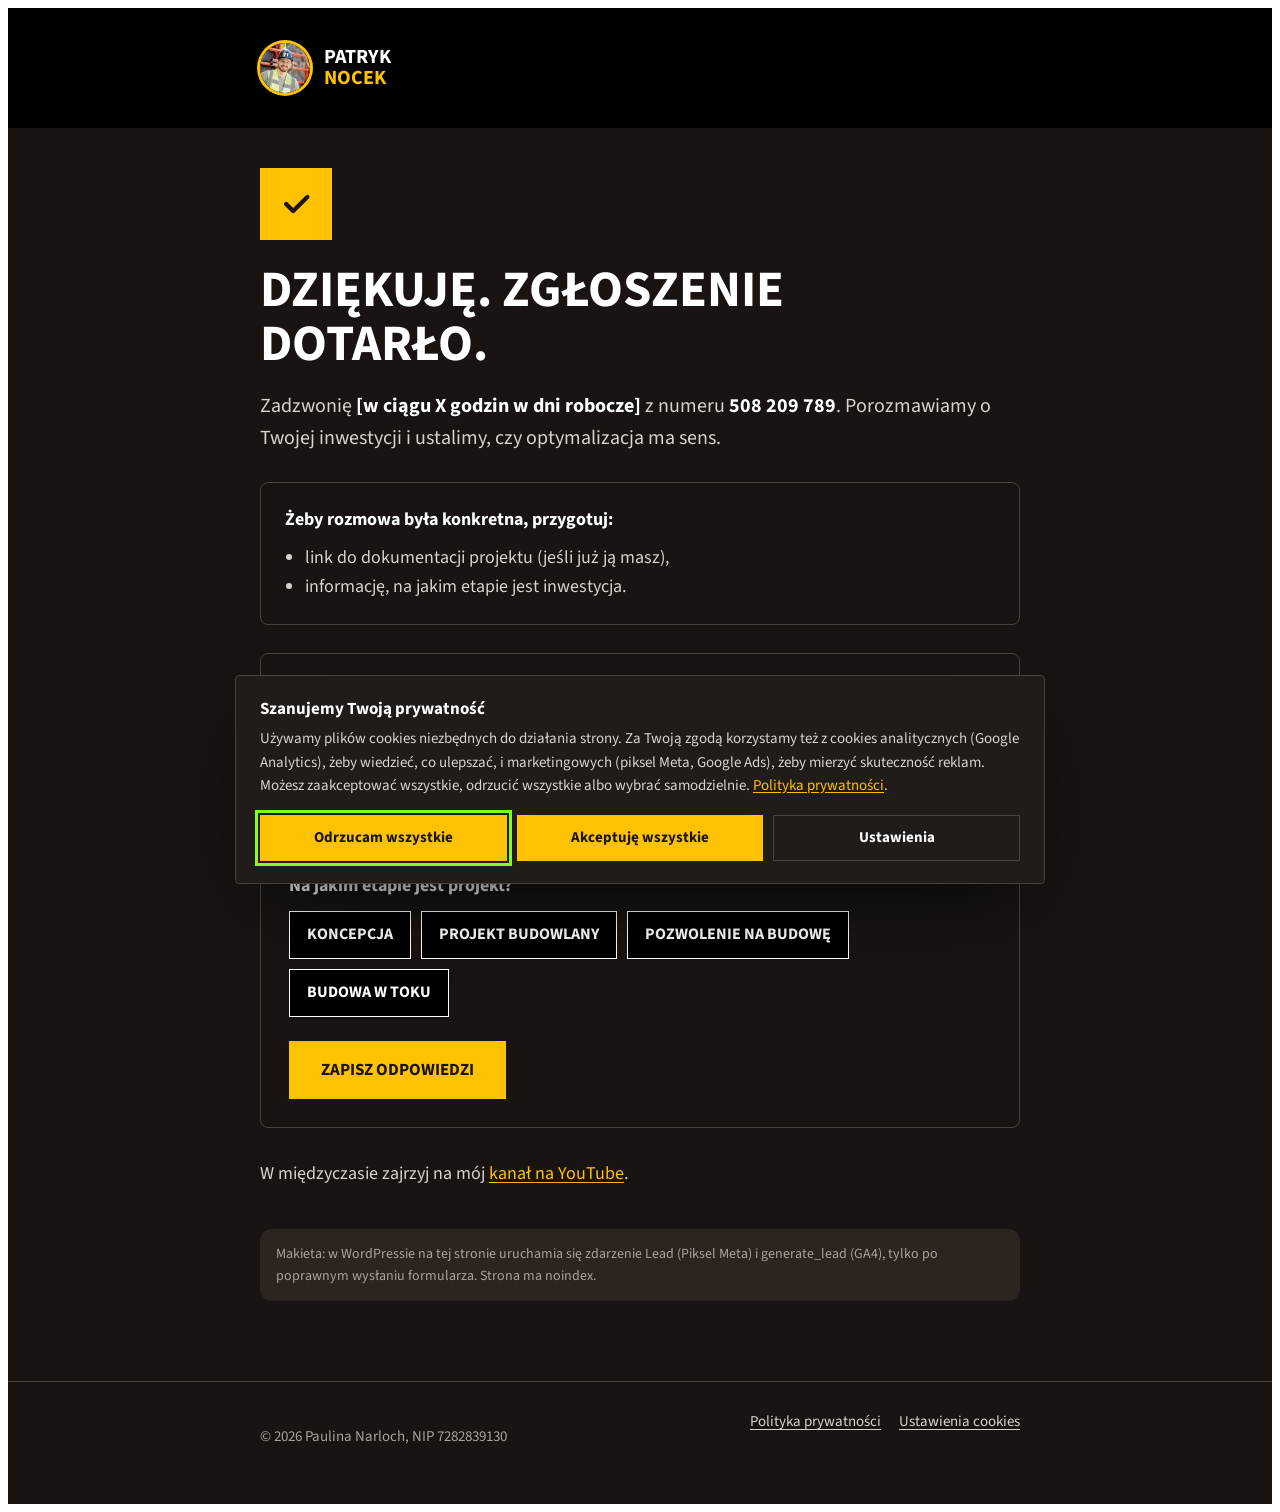
==== dziekujemy.html @ a4bfff0d "Makieta landingu VSL Patryk Nocek do podglądu (noindex) Co-Authored-By: Claude Opus 5.5 <noreply@ant" ====
<!doctype html>
<html lang="pl">
<head>
<meta charset="utf-8">
<meta name="viewport" content="width=device-width, initial-scale=1">
<title>Dziękuję, zgłoszenie dotarło | Patryk Nocek</title>
<meta name="robots" content="noindex">
<link rel="icon" href="assets/logo.webp">
<link rel="preload" as="font" type="font/woff2" href="assets/font/subset-SourceSans3-Bold.woff2" crossorigin>
<style>
@font-face{font-family:'Source Sans 3';src:url(assets/font/subset-SourceSans3-Regular.woff2) format('woff2');font-weight:400;font-style:normal;font-display:swap}
@font-face{font-family:'Source Sans 3';src:url(assets/font/subset-SourceSans3-Bold.woff2) format('woff2');font-weight:700;font-style:normal;font-display:swap}
</style>
<link rel="stylesheet" href="assets/wm-zgody/wm-zgody.css">
<script id="wm-zgody-domyslne">
/* Makieta: konfiguracja jak z wm_zgody_head() (WM Zgody 1.9.1), bez GTM. W WP wypisuje ją wtyczka. */
var wmzDL=window.dataLayer=(window.dataLayer||[]);function gtag(){wmzDL.push(arguments);}
window.wmZgodyCfg={"gtm":"","bv":"1","pv":"1","m":1,"f":0,"b":"makieta"};
(function(c){
  gtag('consent','default',{ad_storage:'denied',analytics_storage:'denied',ad_user_data:'denied',ad_personalization:'denied',functionality_storage:'granted',personalization_storage:'granted',security_storage:'granted',wait_for_update:500});
  gtag('set','ads_data_redaction',true);
  var m=document.cookie.match(/(?:^|; )wm_zgoda=([^;]+)/),z=null;
  try{z=m?JSON.parse(decodeURIComponent(m[1])):null;}catch(e){z=null;}
  var ok=(window.wmzWazna=function(z){return !!(z&&typeof z==='object'&&z.v===c.bv&&z.pv===c.pv&&z.cat&&typeof z.cat==='object'&&(z.cat.a===0||z.cat.a===1)&&(z.cat.m===0||z.cat.m===1)&&(z.cat.f===undefined||z.cat.f===0||z.cat.f===1)&&(z.id===undefined||/^[a-f0-9]{32}$/.test(z.id))&&z.s===c.s);})(z);
  if(!ok){window.wmZgoda=null;return;}
  window.wmZgoda=window.wmZgodyStart=z;document.documentElement.classList.add('wmz-ok');
  var a=z.cat&&z.cat.a?'granted':'denied',k=c.m&&z.cat&&z.cat.m?'granted':'denied';
  gtag('consent','update',{analytics_storage:a,ad_storage:k,ad_user_data:k,ad_personalization:k});
  wmzDL.push({event:'wm_zgody',wm_zgody_analityczne:a,wm_zgody_marketingowe:k});
})(window.wmZgodyCfg);
</script>
<noscript><style>.wm-zgody{display:none!important}</style></noscript>
<style>
/* WM Zgody w kolorach marki: tylko zmienne --wmz-* */
#wm-zgody,.wm-zgody-ikona{--wmz-tlo:#221c18;--wmz-tekst:#fff;--wmz-tekst2:#d8d3cf;--wmz-ramka:#48423E;--wmz-akcent:#FEC200;--wmz-link:#FEC200;--wmz-fokus:#82FF21;--wmz-r:4px;--wmz-btn-tlo:#FEC200;--wmz-btn-tekst:#191411;--wmz-btn2-tekst:#fff;--wmz-btn2-ramka:#48423E;--wmz-btn-r:0;--wmz-font:'Source Sans 3',system-ui,sans-serif;--wmz-cien:0 30px 80px -30px rgba(0,0,0,.9)}
html:has(#wm-zgody:not([hidden])) .pnvs-mbar{visibility:hidden}
@media (max-width:900px){html .wm-zgody-ikona{bottom:calc(84px + env(safe-area-inset-bottom,0px))}html:has(.pnvs-mbar.is-hidden) .wm-zgody-ikona{bottom:16px}}
</style>
<style>
/* Strona podziękowania, wariant A (bez kalendarza): potwierdzenie + 2 opcjonalne pytania kwalifikujące. */
.pnvs-page{--pnvs-bg:#191411;--pnvs-bg2:#221c18;--pnvs-bg3:#2b241f;--pnvs-line:#48423E;--pnvs-field:#8a817a;--pnvs-text2:#d8d3cf;--pnvs-mute:#a9a29c;--pnvs-yellow:#FEC200;--pnvs-green:#82FF21;
 min-height:100vh;background:var(--pnvs-bg);color:#fff;font:400 18px/1.6 'Source Sans 3',system-ui,-apple-system,'Segoe UI',Arial,sans-serif;-webkit-font-smoothing:antialiased}
.pnvs-page *,.pnvs-page *::before,.pnvs-page *::after{box-sizing:border-box}
.pnvs-wrap{width:min(100% - 32px,760px);margin-inline:auto}
.pnvs-top{padding:22px 0}
.pnvs-top{background:#000}
.pnvs-top .pnvs-wrap{display:flex;align-items:center;min-height:76px}
.pnvs-brand{display:inline-flex;align-items:center;gap:14px;font-size:20px;font-weight:700;line-height:1.05;text-transform:uppercase}
.pnvs-brand b{display:block;color:var(--pnvs-yellow)}
.pnvs-logo{width:50px;height:50px;border-radius:50%;display:block;box-shadow:0 0 0 3px var(--pnvs-yellow)}
.pnvs-main{padding:40px 0 80px}
.pnvs-ok{display:grid;place-items:center;width:72px;height:72px;margin-bottom:24px;background:var(--pnvs-yellow)}
.pnvs-ok svg{width:34px;height:34px;stroke:#191411}
.pnvs-h1{margin:0;font-size:clamp(2rem,4.6vw,3.2rem);font-weight:700;line-height:1.05;text-transform:uppercase}
.pnvs-lead{margin:18px 0 0;font-size:clamp(1.1rem,1.6vw,1.25rem);color:var(--pnvs-text2)}
.pnvs-lead b{color:#fff}
.pnvs-prep{margin:28px 0 0;padding:22px 24px;border:1px solid var(--pnvs-line);border-radius:.5rem}
.pnvs-prep h2{margin:0 0 10px;font-size:1.15rem;font-weight:700}
.pnvs-prep ul{margin:0;padding-left:20px;color:var(--pnvs-text2)}
.pnvs-q{margin:28px 0 0;padding:28px;border:1px solid var(--pnvs-line);border-radius:.5rem}
.pnvs-q h2{margin:0;font-size:1.35rem;font-weight:700;line-height:1.3}
.pnvs-q-sub{margin:6px 0 0;font-size:16px;color:var(--pnvs-mute)}
.pnvs-fs{margin:22px 0 0;padding:0;border:0}
.pnvs-fs legend{margin-bottom:10px;padding:0;font-weight:700}
.pnvs-opts{display:flex;flex-wrap:wrap;gap:10px}
.pnvs-opt{position:relative}
.pnvs-opt input{position:absolute;opacity:0;inset:0;margin:0;cursor:pointer}
.pnvs-opt span{display:inline-flex;align-items:center;min-height:48px;padding:10px 18px;border-radius:0;background:#000;box-shadow:inset 0 0 0 1px #fff;font-size:16px;font-weight:700;text-transform:uppercase;transition:box-shadow .2s,background-color .2s}
.pnvs-opt input:hover+span{box-shadow:inset 0 0 0 1.5px #7a716a}
.pnvs-opt input:checked+span{background:var(--pnvs-yellow);color:#191411;box-shadow:none;font-weight:700}
.pnvs-opt input:focus-visible+span{outline:3px solid var(--pnvs-green);outline-offset:3px}
.pnvs-btn{display:inline-flex;align-items:center;justify-content:center;min-height:58px;margin-top:24px;padding:14px 32px;border:0;border-radius:0;text-transform:uppercase;background:var(--pnvs-yellow);color:#191411;font-weight:700;font-size:17px;line-height:1.2;font-family:inherit;cursor:pointer}
.pnvs-btn:focus-visible,.pnvs-link:focus-visible{outline:3px solid var(--pnvs-green);outline-offset:3px}
.pnvs-saved{margin:16px 0 0;font-weight:700;color:var(--pnvs-green)}
.pnvs-saved[hidden],.pnvs-q-err[hidden]{display:none}
.pnvs-q-err{margin:16px 0 0;font-weight:700;color:#ff8aa3}
.pnvs-foot{padding:28px 0 40px;border-top:1px solid var(--pnvs-line);font-size:15px;color:var(--pnvs-mute)}
.pnvs-foot .pnvs-wrap{display:flex;flex-wrap:wrap;justify-content:space-between;gap:10px 24px}
.pnvs-foot a{color:var(--pnvs-text2);text-underline-offset:3px}
.pnvs-foot nav{display:flex;gap:18px}
.pnvs-yt{margin:32px 0 0;color:var(--pnvs-text2)}
.pnvs-link{color:var(--pnvs-yellow);text-decoration:underline;text-underline-offset:3px}
.pnvs-sr{position:absolute;width:1px;height:1px;overflow:hidden;clip:rect(0 0 0 0);white-space:nowrap}
.pnvs-note{margin:40px 0 0;padding:14px 16px;border-radius:12px;background:#2b241f;font-size:14px;color:var(--pnvs-mute)}
@media (max-width:560px){.pnvs-q{padding:22px 18px}.pnvs-btn{width:100%}}
@media (prefers-reduced-motion:reduce){.pnvs-page *{transition:none!important}}
</style>
</head>
<body>
<!-- WM Zgody 1.9.1: znaczniki jak z wm_zgody_baner(), teksty z presetu pl (bez kategorii funkcjonalnej). W WP renderuje wtyczka. -->
<div class="wm-zgody" id="wm-zgody" data-wmz-b="makieta" role="region" aria-labelledby="wm-zgody-t">
  <div class="wm-zgody-in">
    <p class="wm-zgody-t" id="wm-zgody-t">Szanujemy Twoją prywatność</p>
    <p class="wm-zgody-p">Używamy plików cookies niezbędnych do działania strony. Za Twoją zgodą korzystamy też z cookies analitycznych (Google Analytics), żeby wiedzieć, co ulepszać, i marketingowych (piksel Meta, Google Ads), żeby mierzyć skuteczność reklam. Możesz zaakceptować wszystkie, odrzucić wszystkie albo wybrać samodzielnie. <a href="index.html#polityka-prywatnosci">Polityka prywatności</a>.</p>
    <form class="wm-zgody-kat" id="wm-zgody-kat" hidden>
      <label class="wm-zgody-k" for="wm-zgody-k-n"><input type="checkbox" id="wm-zgody-k-n" name="n" checked disabled><span><b>Niezbędne</b>Działanie strony, bezpieczeństwo i zapamiętanie Twojego wyboru w tym banerze. Zawsze włączone.</span></label>
      <label class="wm-zgody-k" for="wm-zgody-k-a"><input type="checkbox" id="wm-zgody-k-a" name="a"><span><b>Analityczne</b>Google Analytics 4 (Google): statystyki odwiedzin i korzystania ze strony. Dane mogą trafiać poza EOG na podstawie decyzji o adekwatności albo innych zabezpieczeń wskazanych przez dostawcę.</span></label>
      <label class="wm-zgody-k" for="wm-zgody-k-m"><input type="checkbox" id="wm-zgody-k-m" name="m"><span><b>Marketingowe</b>Piksel Meta (Meta Platforms Ireland) i Google Ads (Google): pomiar skuteczności reklam i dopasowanie reklam do osób, które odwiedziły stronę. Dane mogą trafiać poza EOG, m.in. do USA.</span></label>
    </form>
    <div class="wm-zgody-btns">
      <button type="button" class="wm-zgody-b" data-wm="nie">Odrzucam wszystkie</button>
      <button type="button" class="wm-zgody-b" data-wm="tak">Akceptuję wszystkie</button>
      <button type="button" class="wm-zgody-b wm-zgody-b2" data-wm="ustawienia" aria-expanded="false" aria-controls="wm-zgody-kat">Ustawienia</button>
      <button type="button" class="wm-zgody-b wm-zgody-b2" data-wm="zapisz" hidden>Zapisz wybór</button>
    </div>
  </div>
</div>
<button type="button" class="wm-zgody-ikona" data-wm="otworz" aria-label="Ustawienia cookies" title="Ustawienia cookies" hidden><svg viewBox="0 0 24 24" aria-hidden="true"><path d="M12 3a9 9 0 1 0 9 9 4 4 0 0 1-4-4 4 4 0 0 1-4-4 1 1 0 0 0-1-1Z"/><circle cx="8.5" cy="10.5" r="1"/><circle cx="12" cy="15.5" r="1"/><circle cx="16" cy="13" r="1"/></svg></button>
<div class="pnvs-page">
<header class="pnvs-top"><div class="pnvs-wrap"><span class="pnvs-brand"><img class="pnvs-logo" src="assets/logo.webp" width="96" height="96" alt=""><span>Patryk<b>Nocek</b></span></span></div></header>
<main class="pnvs-main">
 <div class="pnvs-wrap">
  <span class="pnvs-ok" aria-hidden="true"><svg viewBox="0 0 24 24" fill="none" stroke-width="3" stroke-linecap="round" stroke-linejoin="round"><path d="M5 12l5 5L20 7"/></svg></span>
  <h1 class="pnvs-h1" id="pnvs-h1">Dziękuję<span id="pnvs-name"></span>. Zgłoszenie dotarło.</h1>
  <p class="pnvs-lead">Zadzwonię <b>[w ciągu X godzin w dni robocze]</b> z numeru <b>508 209 789</b>. Porozmawiamy o Twojej inwestycji i ustalimy, czy optymalizacja ma sens.</p>

  <div class="pnvs-prep">
   <h2>Żeby rozmowa była konkretna, przygotuj:</h2>
   <ul>
    <li>link do dokumentacji projektu (jeśli już ją masz),</li>
    <li>informację, na jakim etapie jest inwestycja.</li>
   </ul>
  </div>

  <!-- Pytania kwalifikujące są opcjonalne: zgłoszenie jest już zapisane. W WP: drugi formularz Fluent Forms albo aktualizacja wpisu. -->
  <form class="pnvs-q" id="pnvs-q" aria-labelledby="pnvs-q-h" novalidate>
   <h2 id="pnvs-q-h">Dwa szybkie pytania, żebym przygotował się do rozmowy</h2>
   <p class="pnvs-q-sub">Opcjonalne. Wystarczy kliknąć.</p>
   <fieldset class="pnvs-fs">
    <legend>Jaka jest powierzchnia PUM inwestycji?</legend>
    <div class="pnvs-opts">
     <label class="pnvs-opt"><input type="radio" name="pum" value="ponizej-1000"><span>poniżej 1000 m²</span></label>
     <label class="pnvs-opt"><input type="radio" name="pum" value="1000-3000"><span>1000 do 3000 m²</span></label>
     <label class="pnvs-opt"><input type="radio" name="pum" value="powyzej-3000"><span>powyżej 3000 m²</span></label>
    </div>
   </fieldset>
   <fieldset class="pnvs-fs">
    <legend>Na jakim etapie jest projekt?</legend>
    <div class="pnvs-opts">
     <label class="pnvs-opt"><input type="radio" name="etap" value="koncepcja"><span>koncepcja</span></label>
     <label class="pnvs-opt"><input type="radio" name="etap" value="projekt-budowlany"><span>projekt budowlany</span></label>
     <label class="pnvs-opt"><input type="radio" name="etap" value="pozwolenie"><span>pozwolenie na budowę</span></label>
     <label class="pnvs-opt"><input type="radio" name="etap" value="budowa"><span>budowa w toku</span></label>
    </div>
   </fieldset>
   <button class="pnvs-btn" type="submit">Zapisz odpowiedzi</button>
   <p class="pnvs-q-err" id="pnvs-q-err" role="alert" hidden>Wybierz odpowiedź na co najmniej jedno pytanie.</p>
   <p class="pnvs-saved" id="pnvs-saved" role="status" hidden>Dziękuję, mam to. Do usłyszenia.</p>
  </form>

  <p class="pnvs-yt">W międzyczasie zajrzyj na mój <a class="pnvs-link" href="https://www.youtube.com/@PatrykNocek" target="_blank" rel="noopener">kanał na YouTube<span class="pnvs-sr"> (otwiera się w nowej karcie)</span></a>.</p>
  <p class="pnvs-note">Makieta: w WordPressie na tej stronie uruchamia się zdarzenie Lead (Piksel Meta) i generate_lead (GA4), tylko po poprawnym wysłaniu formularza. Strona ma noindex.</p>
 </div>
</main>
<footer class="pnvs-foot"><div class="pnvs-wrap"><p>© <span data-gl-part="dyn-rok">2026</span> Paulina Narloch, NIP 7282839130</p><nav aria-label="Dokumenty"><a href="index.html#polityka-prywatnosci">Polityka prywatności</a><a href="#ustawienia-cookies" class="wm-zgody-link">Ustawienia cookies</a></nav></div></footer>
</div>
<script>
(()=>{'use strict';
/* Lead tylko raz, po wysłaniu formularza: dane w sessionStorage są kasowane po odczycie, odświeżenie nie liczy drugiego zgłoszenia. */
let lead=null;try{lead=JSON.parse(sessionStorage.getItem('pnvs-lead')||'null');sessionStorage.removeItem('pnvs-lead');}catch(e){}
window.dataLayer=window.dataLayer||[];
if(lead){if(lead.imie)document.getElementById('pnvs-name').textContent=', '+lead.imie;window.dataLayer.push({event:'generate_lead',form_location:lead.miejsce||''});}
const f=document.getElementById('pnvs-q'),ok=document.getElementById('pnvs-saved');
const err=document.getElementById('pnvs-q-err');
f.addEventListener('submit',e=>{e.preventDefault();const d=new FormData(f);if(!d.get('pum')&&!d.get('etap')){ok.hidden=true;err.hidden=false;f.querySelector('input').focus();return;}err.hidden=true;window.dataLayer.push({event:'lead_qualified',pum_range:d.get('pum')||'',etap:d.get('etap')||''});ok.hidden=false;});
})();
</script>
<script src="assets/wm-zgody/wm-zgody.min.js" defer></script>
</body>
</html>
---- assets/wm-zgody/wm-zgody.css ----
/* WM Zgody: wyglad na zmiennych --wmz-* (nadpisywane przez tryb wygladu z motywu albo przez CSS motywu); wartosci zapasowe = wyglad domyslny */
.wm-zgody{--wmz-tlo:#fff;--wmz-tekst:#1a1a1a;--wmz-tekst2:#4b5563;--wmz-ramka:#dbe5f7;--wmz-akcent:#2563eb;--wmz-r:20px;
  position:fixed;left:16px;right:16px;bottom:16px;z-index:2147483000;display:flex;justify-content:center;font:15px/1.55 var(--wmz-font,Inter,'Inter Fallback',system-ui,-apple-system,'Segoe UI',Arial,sans-serif);color:var(--wmz-tekst)}
/* zalogowani: arkusz wp-components WordPressa ma [role="region"]{position:relative}; wyzsza waga selektora utrzymuje baner przy dolnej krawedzi */
.wm-zgody[role]{position:fixed}
.wm-zgody[hidden],.wm-zgody [hidden],.wm-zgody-ikona[hidden]{display:none!important}
/* zgoda juz zapisana: skrypt w head dodaje klase, baner nie pojawia sie nawet na chwile */
.wmz-ok .wm-zgody{display:none!important}
.wm-zgody-in{width:min(760px,100%);max-height:calc(100vh - 32px);overflow:auto;padding:22px 24px;border-radius:var(--wmz-r);background:var(--wmz-tlo);border:var(--wmz-ramka-szer,1px) solid var(--wmz-ramka);box-shadow:var(--wmz-cien,0 24px 60px -24px rgba(15,31,61,.45))}
.wm-zgody-t{margin:0 0 6px;font-size:17px;font-weight:600;line-height:1.35}
.wm-zgody-p{margin:0;color:var(--wmz-tekst2)}
.wm-zgody-p a{color:var(--wmz-link,var(--wmz-akcent));text-decoration:underline;text-underline-offset:2px}
.wm-zgody-kat{display:grid;gap:10px;margin:16px 0 0}
.wm-zgody-k{display:flex;gap:12px;align-items:flex-start;padding:12px 14px;border:1px solid var(--wmz-ramka);border-radius:var(--wmz-r-k,14px);cursor:pointer}
.wm-zgody-k input{flex:none;width:20px;height:20px;margin:2px 0 0;accent-color:var(--wmz-btn-tlo,var(--wmz-akcent));cursor:pointer}
.wm-zgody-k input:disabled{cursor:not-allowed}
.wm-zgody-k b{display:block;margin-bottom:2px;font-weight:600}
.wm-zgody-k span{font-size:14px;color:var(--wmz-tekst2)}
.wm-zgody-id{margin:0;font-size:12.5px;color:var(--wmz-tekst2);word-break:break-all}.wm-zgody-id code{font-size:12px}
.wm-zgody-btns{display:flex;flex-wrap:wrap;gap:10px;margin-top:18px}
/* akceptacja i odmowa: ta sama waga wizualna (wymog: odmowa rownie latwa jak zgoda) */
.wm-zgody-b{flex:1 1 180px;min-height:46px;padding:0 18px;border-radius:var(--wmz-btn-r,12px);border:var(--wmz-ramka-szer,1px) solid var(--wmz-btn-tlo,var(--wmz-akcent));background:var(--wmz-btn-tlo,var(--wmz-akcent));color:var(--wmz-btn-tekst,#fff);font:inherit;font-weight:var(--wmz-btn-waga,600);cursor:pointer}
.wm-zgody-b2{background:var(--wmz-btn2-tlo,transparent);color:var(--wmz-btn2-tekst,var(--wmz-akcent));border-color:var(--wmz-btn2-ramka,var(--wmz-akcent))}
.wm-zgody-b:hover{filter:var(--wmz-btn-filtr,brightness(1.08))}
.wm-zgody-b:not(.wm-zgody-b2):hover{background:var(--wmz-btn-tlo-h,var(--wmz-btn-tlo,var(--wmz-akcent)));color:var(--wmz-btn-tekst-h,var(--wmz-btn-tekst,#fff))}
.wm-zgody-b:focus-visible,.wm-zgody-ikona:focus-visible,.wm-zgody-k:focus-within{outline:3px solid var(--wmz-fokus,var(--wmz-akcent));outline-offset:2px}
.wm-zgody-ikona{position:fixed;left:16px;bottom:16px;z-index:2147482999;width:44px;height:44px;padding:0;border-radius:var(--wmz-ikona-r,50%);border:var(--wmz-ramka-szer,1px) solid var(--wmz-ramka,#dbe5f7);background:var(--wmz-tlo,#fff);color:var(--wmz-link,#2563eb);cursor:pointer;box-shadow:var(--wmz-cien,0 10px 24px -14px rgba(15,31,61,.5));display:flex;align-items:center;justify-content:center}
.wm-zgody-ikona svg{width:22px;height:22px;fill:none;stroke:currentColor;stroke-width:1.7;stroke-linecap:round;stroke-linejoin:round}
@media(max-width:560px){.wm-zgody{left:8px;right:8px;bottom:8px}.wm-zgody-in{padding:18px}.wm-zgody-b{flex-basis:100%}}
/* wejscie banera i rozwiniecie kategorii: samo przesuniecie, bez opacity 0 na starcie (baner bywa najwiekszym elementem pierwszego ekranu, LCP
   liczony od pierwszej klatki); bez ruchu przy prefers-reduced-motion */
@media(prefers-reduced-motion:no-preference){.wm-zgody-in{animation:wmz-w .3s cubic-bezier(.2,.8,.2,1)}.wm-zgody-kat{animation:wmz-k .2s ease-out}}
@keyframes wmz-w{from{transform:translateY(14px)}}@keyframes wmz-k{from{transform:translateY(-6px)}}
/* telefon: baner nie zaslania wiekszosci ekranu (1.2.2); akceptacja i odmowa w jednym rzedzie, ta sama waga */
@media(max-width:560px){.wm-zgody-in{padding:14px 16px}.wm-zgody-t{margin-bottom:4px;font-size:16px}.wm-zgody-p{font-size:13.5px;line-height:1.5}.wm-zgody-btns{gap:8px;margin-top:12px}.wm-zgody-b{flex:1 1 calc(50% - 4px);min-height:44px;padding:4px 8px;font-size:14px;line-height:1.25}}
/* ikona nie nachodzi na otwarta szuflade menu mobilnego (motywy GLAI) */
body:has(.glai-mobile-check:checked) .wm-zgody-ikona{visibility:hidden}
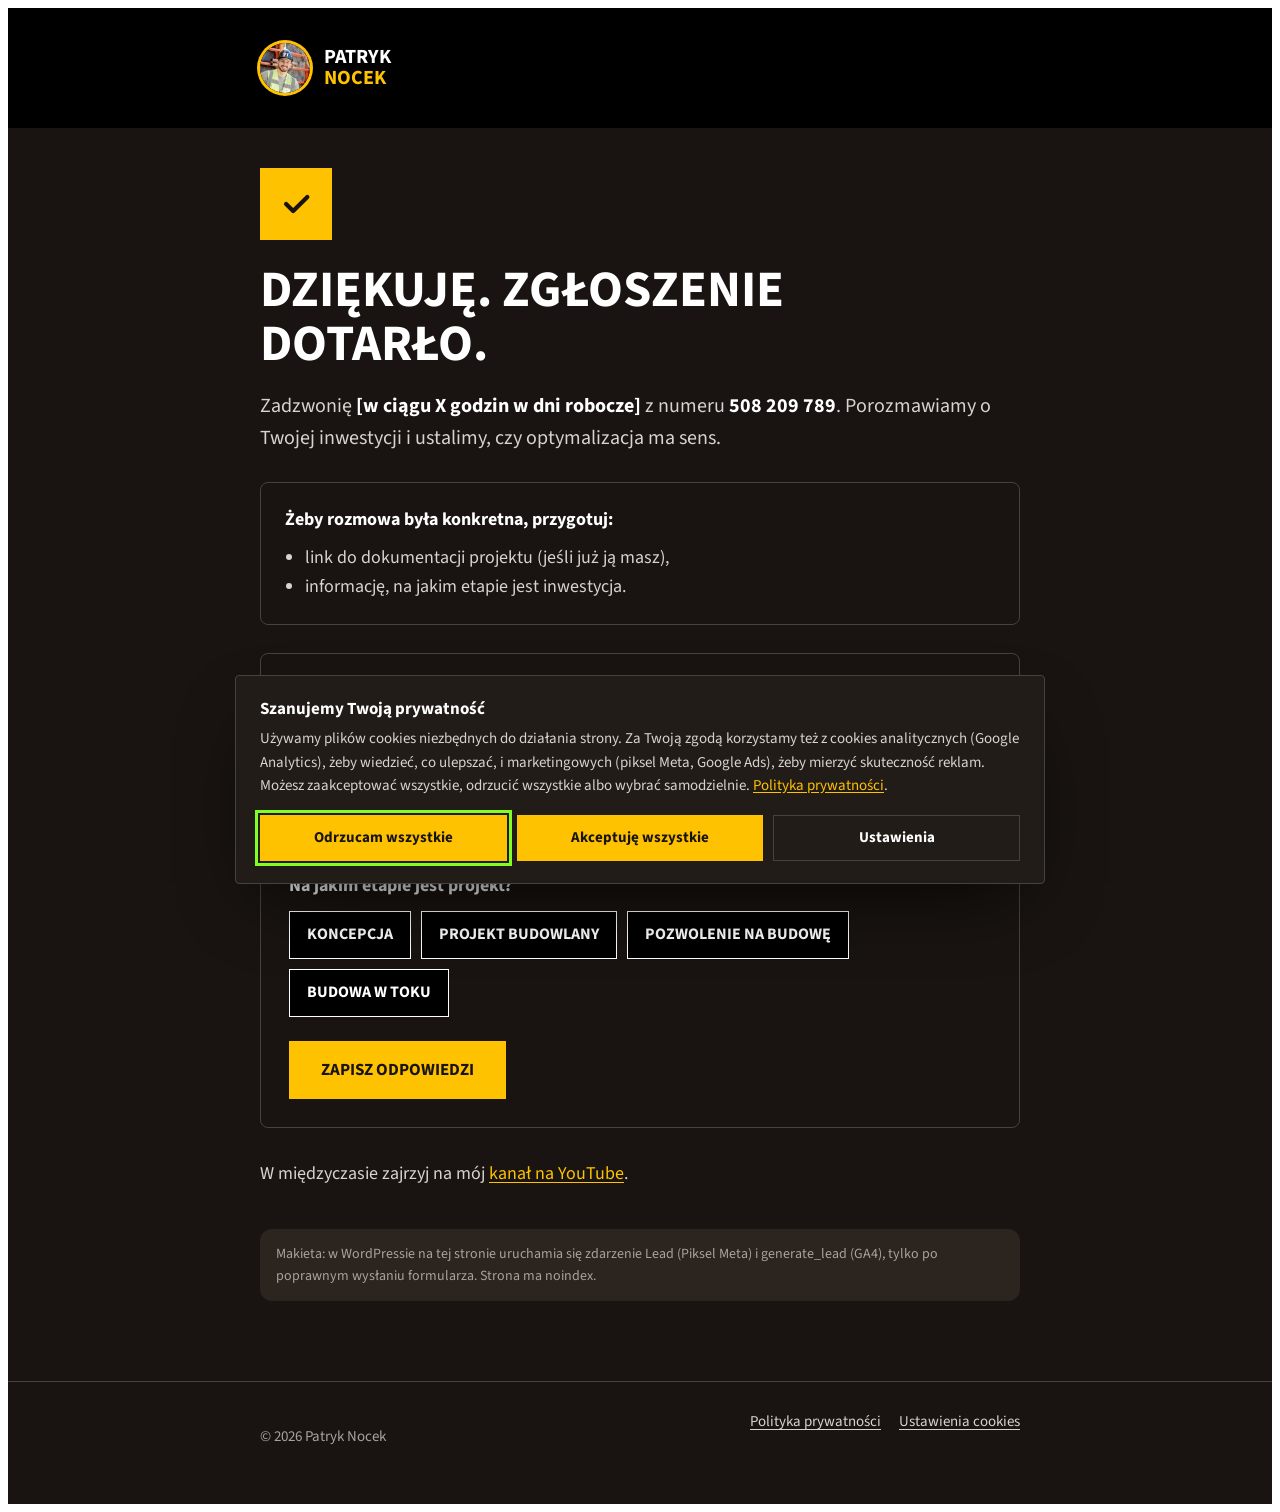
==== commit 55add761: "Stopka: Patryk Nocek Co-Authored-By: Claude Opus 5.5 <noreply@anthropic.com> Claude-Session: https:/" ====
--- a/dziekujemy.html
+++ b/dziekujemy.html
@@ -152,7 +152,7 @@
   <p class="pnvs-note">Makieta: w WordPressie na tej stronie uruchamia się zdarzenie Lead (Piksel Meta) i generate_lead (GA4), tylko po poprawnym wysłaniu formularza. Strona ma noindex.</p>
  </div>
 </main>
-<footer class="pnvs-foot"><div class="pnvs-wrap"><p>© <span data-gl-part="dyn-rok">2026</span> Paulina Narloch, NIP 7282839130</p><nav aria-label="Dokumenty"><a href="index.html#polityka-prywatnosci">Polityka prywatności</a><a href="#ustawienia-cookies" class="wm-zgody-link">Ustawienia cookies</a></nav></div></footer>
+<footer class="pnvs-foot"><div class="pnvs-wrap"><p>© <span data-gl-part="dyn-rok">2026</span> Patryk Nocek</p><nav aria-label="Dokumenty"><a href="index.html#polityka-prywatnosci">Polityka prywatności</a><a href="#ustawienia-cookies" class="wm-zgody-link">Ustawienia cookies</a></nav></div></footer>
 </div>
 <script>
 (()=>{'use strict';
